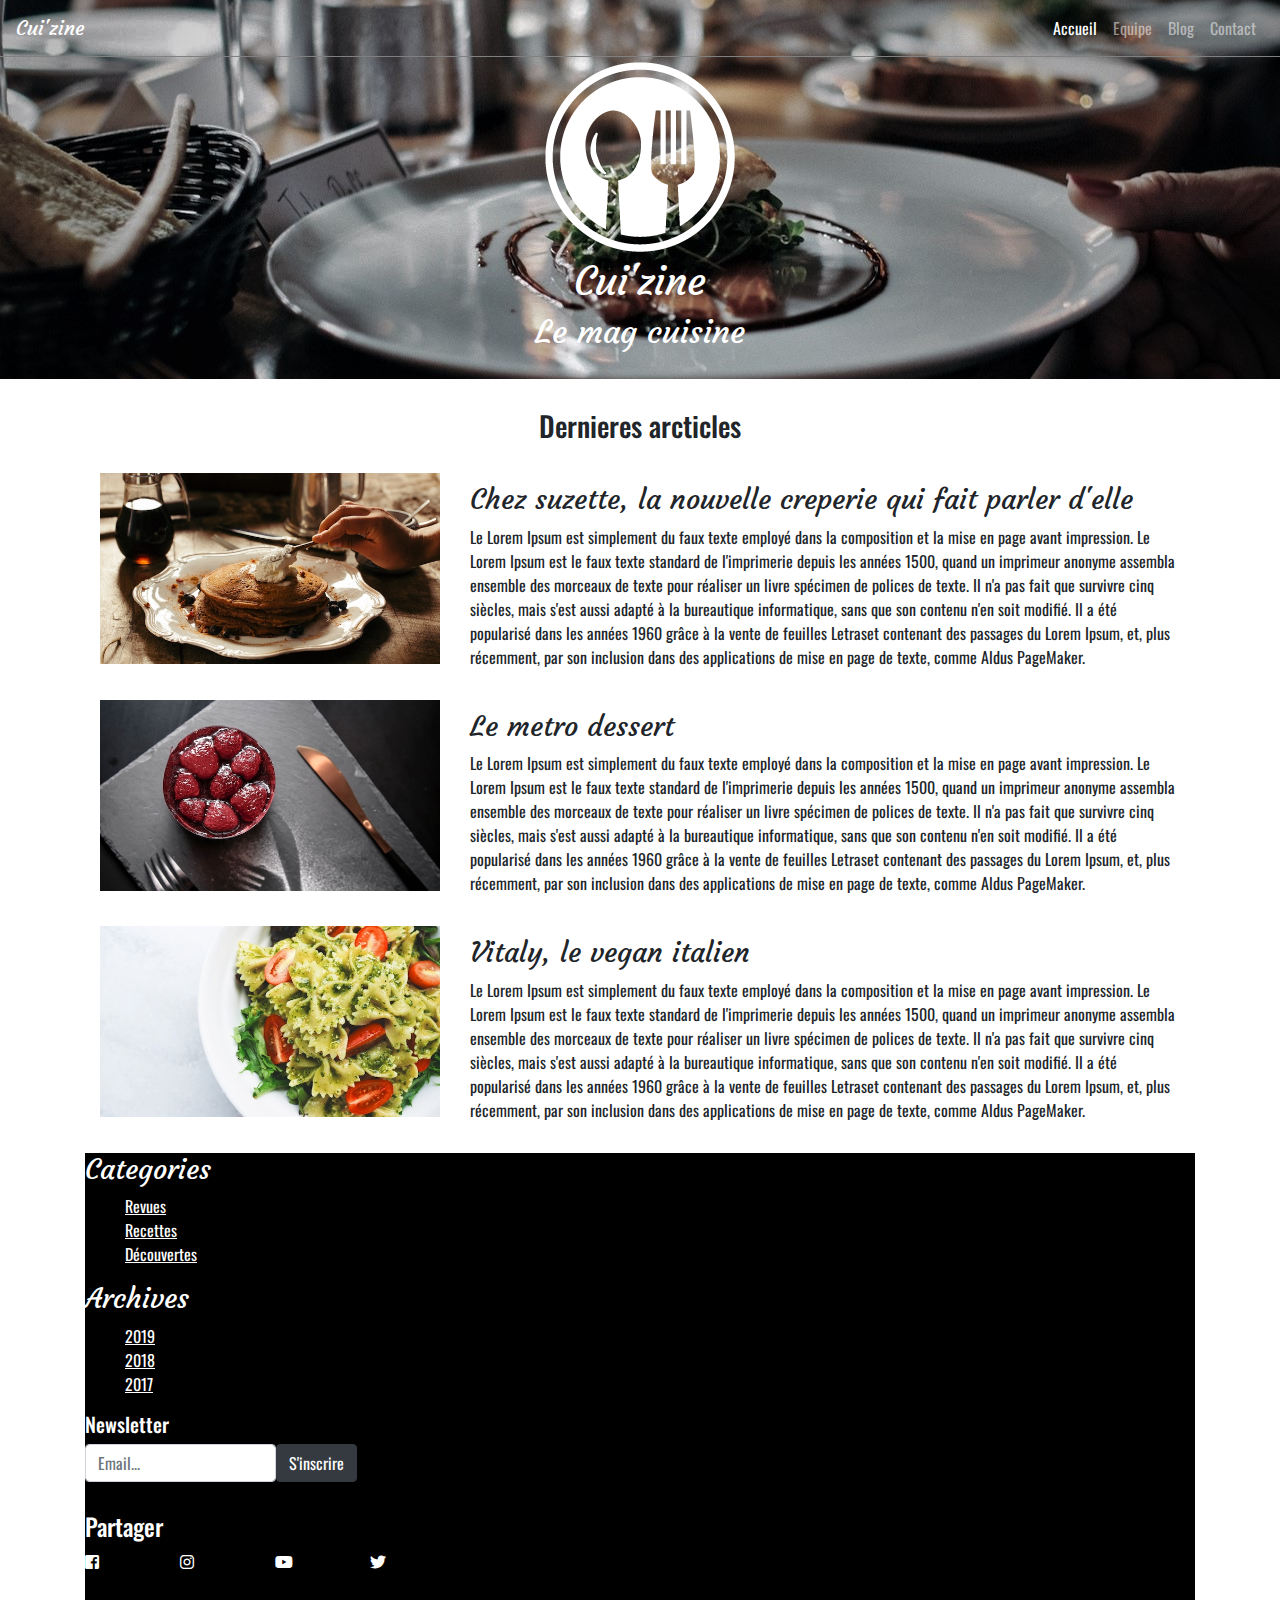
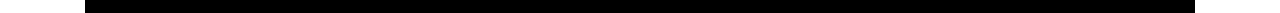
==== index.html @ 42d473c0 "Add files via upload" ====
<!DOCTYPE html>
<html lang="en">
<head>
    <meta charset="UTF-8">
    <meta name="viewport" content="width=device-width, initial-scale=1.0">
    <title>Cuisine</title>
    <link rel="stylesheet" href="./css/bootstrap.min.css">
    <link rel="stylesheet" href="./css/homepage2.css">
    <link rel="stylesheet" href="./css/all.min.css">
    <link href="https://fonts.googleapis.com/css2?family=Oswald&display=swap" rel="stylesheet">
    <link href="https://fonts.googleapis.com/css2?family=Courgette&display=swap" rel="stylesheet">
</head>
<body>
    <!-- 1 <header>
        <div class="fixed-top">

                <div class="collapse" id="navbarToggleExternalContent">
                    <div class="bg-dark p-4">
                        <h5 class="text-white h4">Accueil</h5>
                        <h5 class="text-white h4">Equipe</h5>
                        <h5 class="text-white h4">Blog</h5>
                        <h5 class="text-white h4">Contact</h5>
                    </div>
                </div>
            <nav class="navbar navbar-dark bg-dark">
                <h3 class="cuizine" class="navbar-brand mb-0 h1">Cui'zine</h3>
                <button class="navbar-toggler" type="button" data-toggle="collapse" data-target="#navbarToggleExternalContent" aria-controls="navbarToggleExternalContent" aria-expanded="false" aria-label="Toggle navigation">
                    <span class="navbar-toggler-icon"></span>
                </button>
            </nav>

        </div>
        <div>
            <img  src="./img/header1.jpg" class="img-fluid" alt="">
        </div>
    </header>
    1 -->
    <header>
        <div class="header-filter"></div> <!--adding a filter-->
        <nav class="navbar navbar-expand-md navbar-dark">
            <a class="navbar-brand cuizine" href="#">Cui'zine</a>
            <button class="navbar-toggler" type="button" data-toggle="collapse" data-target="#navbarNavAltMarkup" aria-controls="navbarNavAltMarkup" aria-expanded="false" aria-label="Toggle navigation">
              <span class="navbar-toggler-icon"></span>
            </button>
            <div class="collapse navbar-collapse" id="navbarNavAltMarkup">
              <div class="navbar-nav ml-auto">
                <a class="nav-item nav-link active" href="#">Accueil<span class="sr-only">(current)</span></a>
                <a class="nav-item nav-link" href="#">Equipe</a>
                <a class="nav-item nav-link" href="#">Blog</a>
                <a class="nav-item nav-link" href="#">Contact</a>
              </div>
            </div>
          </nav>
          <div class="headerbackground">            
              <img src="./img/logo_square_white.png" alt="logo">
              <h1 class="cuizine">Cui'zine</h1>
              <h2 class="cuizine">Le mag cuisine</h2>
          </div>
          <div class="header-filter"></div> <!--adding a filter-->
    </header>
    <!-- 1<div class="logo">
        
               
            <img id="logohead" src="./img/logo_square_white.png" class="img-fluid" alt="">
            <h1 id="text">Cui'zine</h1>
            <h2 id="text">Le mag cuisine</h2>
        
            
            
    </div>
    1 -->
    <div class="container">
    <div class="row">
        <div class="col-12">
            <h3 id="article">Dernieres arcticles</h3>
        </div>
    </div>
    <div class="container">
        <div class="row two">
            <div class="col-12 col-md-4">
            <img src="./img/articles/suzette/suzette-small.jpg" class="img-fluid" alt="">
            </div>
             <div class="col-12 col-md-8"> 
            <h3>Chez suzette, la nouvelle creperie qui fait parler d'elle</h3>
                <p>Le Lorem Ipsum est simplement du faux texte employé dans la composition et la mise en page avant impression. Le Lorem Ipsum est le faux texte standard de l'imprimerie depuis les années 1500, quand un imprimeur anonyme assembla ensemble des morceaux de texte pour réaliser un livre spécimen de polices de texte. Il n'a pas fait que survivre cinq siècles, mais s'est aussi adapté à la bureautique informatique, sans que son contenu n'en soit modifié. Il a été popularisé dans les années 1960 grâce à la vente de feuilles Letraset contenant des passages du Lorem Ipsum, et, plus récemment, par son inclusion dans des applications de mise en page de texte, comme Aldus PageMaker.</p>
            </div>
        </div>
        <div class="row three">
            <div class="col-12 col-md-4">
                <img src="./img/articles/metro/metro-small.jpg" class="img-fluid" alt="">
            </div>
            <div class="col-12 col-md-8">  
                <h3>Le metro dessert</h3>
                <p>Le Lorem Ipsum est simplement du faux texte employé dans la composition et la mise en page avant impression. Le Lorem Ipsum est le faux texte standard de l'imprimerie depuis les années 1500, quand un imprimeur anonyme assembla ensemble des morceaux de texte pour réaliser un livre spécimen de polices de texte. Il n'a pas fait que survivre cinq siècles, mais s'est aussi adapté à la bureautique informatique, sans que son contenu n'en soit modifié. Il a été popularisé dans les années 1960 grâce à la vente de feuilles Letraset contenant des passages du Lorem Ipsum, et, plus récemment, par son inclusion dans des applications de mise en page de texte, comme Aldus PageMaker.</p>
            </div>
        </div>
        
        <div class="row four">
            <div class="col-12 col-md-4">
                <img src="./img/articles/vitaly/vitaly-small.jpg" class="img-fluid" alt="">
            </div>    
                <div class="col-12 col-md-8">
                    <h3>Vitaly, le vegan italien</h3>
                    <p>Le Lorem Ipsum est simplement du faux texte employé dans la composition et la mise en page avant impression. Le Lorem Ipsum est le faux texte standard de l'imprimerie depuis les années 1500, quand un imprimeur anonyme assembla ensemble des morceaux de texte pour réaliser un livre spécimen de polices de texte. Il n'a pas fait que survivre cinq siècles, mais s'est aussi adapté à la bureautique informatique, sans que son contenu n'en soit modifié. Il a été popularisé dans les années 1960 grâce à la vente de feuilles Letraset contenant des passages du Lorem Ipsum, et, plus récemment, par son inclusion dans des applications de mise en page de texte, comme Aldus PageMaker.</p>   
                </div>
            
        </div>

    </div>
    <footer>
        <h3 class="white">Categories</h3>
            <ul>
                <li><a href="#">Revues</a></li>
                <li><a href="#">Recettes</a></li>
                <li><a href="#">Découvertes</a></li>
            </ul>
        <h3 class="white">Archives</h3>
            <ul>
                <li><a href="#">2019</a></li>
                <li><a href="#">2018</a></li>
                 <li><a href="#">2017</a></li>
             </ul>
            
                <div class="row social-media">
                    <div class="col-12 newsletter">
                        <h5>Newsletter</h5>
                        <form class="form-inline">
                            <div class="form-group">
                                <label class="sr-only" for="newsletter-email">Email</label>
                                <input id="newsletter-email" type="email" class="form-control" placeholder="Email...">
                            </div>
                            <button type="submit" class="btn btn-dark">S'inscrire</button>
                        </form>
                        </div>
                    
                </div>
                    

        <!--      <form>
                <div class="forme-inline">
                    <div class="col-4">
                    <label for="exampleFormControlInput1">Newsletter</label>
                    <input type="email" class="form-control"id="exampleFormControlInput1" placeholder="Email...">
                    </div>


                        <button type="submit" class="btn btn-primary">Submit</button>


                </div>
            </form>
            -->
                <h4>Partager</h4>
                    <div class="row partager">
                        <div class="col-1">
                            <i class="fab fa-facebook-square"></i>
                        </div>
                        <div class="col-1">
                            <i class="fab fa-instagram"></i>
                        </div>
                        <div class="col-1">
                            <i class="fab fa-youtube"></i>
                        </div>
                        <div class="col-1">
                            <i class="fab fa-twitter"></i>
                        </div>
                    </div>                   
    </footer>
</body>
</html>
---- css/homepage2.css ----
/*font-family: 'Oswald', sans-serif;
font-family: 'Courgette', cursive;
*/ 

header {
    background-image: url("../img/header1.jpg"); /*already filtered header */
    background-position: center;
    background-repeat: none;
    background-repeat: no-repeat;
    color: white;
    text-align: center;
    padding-bottom: 20px;
}

nav {
    border-bottom: 1px grey solid;
    position: fixed;   
}
header .cuizine {
    font-family: 'Courgette', cursive;
}
/*
.header-filter {
    position: absolute;
    height: 100%;
    width: 100%;
    background-color: black;
    top: 0;

}
*/
h3 .cuizine {
    color: white;
}
/*
header {
    text-align: center;  
    margin-bottom: 100px;
}
*/
.cuizine {
    color: white;
}

.logo {
    text-align: center;
    margin-top: -300px;
    margin-bottom: 80px;
    color: white;
    font-family: 'Courgette', cursive;
    
    
}
#text {
    font-size: 30px;
}
#logohead {
    width: 100px;
    height: 100px;
}


#article {
    text-align: center;
    margin-bottom: 30px;
    margin-top: 30px;
    font-family: 'Oswald', sans-serif;
}

h3 {
    font-family: 'Courgette', cursive;
}
.row.two {
    margin-bottom: 15px;    
}
.row.two h3 {
    margin-top: 10px;
}
.row.three {
    margin-bottom: 15px;
}
.row.three h3 {
    margin-top: 10px;
}
.row.four {
    margin-bottom: 15px;
}
.row.four h3 {
    margin-top: 10px;
}
footer {
background-color: black;
color: white;
padding-left: -15px;
padding-bottom: 40px;

}
footer ul li  {
color: white;
list-style: none;
text-decoration: underline;
list-style-type: none;

}
footer ul li a {
    text-decoration: underline;
    color: white;
}
#pull-right {
    float: left;
}

body {
    font-family: 'Oswald', sans-serif;
}


#inscrire {
    margin-top: 32px;
}
h4 {
    margin-top: 30px;
}
#white {
    color: white;
}
.white {
    color: white;
}
---- css/all.min.css ----
.fa,.fab,.fal,.far,.fas{-moz-osx-font-smoothing:grayscale;-webkit-font-smoothing:antialiased;display:inline-block;font-style:normal;font-variant:normal;text-rendering:auto;line-height:1}.fa-lg{font-size:1.33333em;line-height:.75em;vertical-align:-.0667em}.fa-xs{font-size:.75em}.fa-sm{font-size:.875em}.fa-1x{font-size:1em}.fa-2x{font-size:2em}.fa-3x{font-size:3em}.fa-4x{font-size:4em}.fa-5x{font-size:5em}.fa-6x{font-size:6em}.fa-7x{font-size:7em}.fa-8x{font-size:8em}.fa-9x{font-size:9em}.fa-10x{font-size:10em}.fa-fw{text-align:center;width:1.25em}.fa-ul{list-style-type:none;margin-left:2.5em;padding-left:0}.fa-ul>li{position:relative}.fa-li{left:-2em;position:absolute;text-align:center;width:2em;line-height:inherit}.fa-border{border:.08em solid #eee;border-radius:.1em;padding:.2em .25em .15em}.fa-pull-left{float:left}.fa-pull-right{float:right}.fa.fa-pull-left,.fab.fa-pull-left,.fal.fa-pull-left,.far.fa-pull-left,.fas.fa-pull-left{margin-right:.3em}.fa.fa-pull-right,.fab.fa-pull-right,.fal.fa-pull-right,.far.fa-pull-right,.fas.fa-pull-right{margin-left:.3em}.fa-spin{animation:fa-spin 2s infinite linear}.fa-pulse{animation:fa-spin 1s infinite steps(8)}@keyframes fa-spin{0%{transform:rotate(0deg)}to{transform:rotate(1turn)}}.fa-rotate-90{-ms-filter:"progid:DXImageTransform.Microsoft.BasicImage(rotation=1)";transform:rotate(90deg)}.fa-rotate-180{-ms-filter:"progid:DXImageTransform.Microsoft.BasicImage(rotation=2)";transform:rotate(180deg)}.fa-rotate-270{-ms-filter:"progid:DXImageTransform.Microsoft.BasicImage(rotation=3)";transform:rotate(270deg)}.fa-flip-horizontal{-ms-filter:"progid:DXImageTransform.Microsoft.BasicImage(rotation=0, mirror=1)";transform:scaleX(-1)}.fa-flip-vertical{transform:scaleY(-1)}.fa-flip-horizontal.fa-flip-vertical,.fa-flip-vertical{-ms-filter:"progid:DXImageTransform.Microsoft.BasicImage(rotation=2, mirror=1)"}.fa-flip-horizontal.fa-flip-vertical{transform:scale(-1)}:root .fa-flip-horizontal,:root .fa-flip-vertical,:root .fa-rotate-90,:root .fa-rotate-180,:root .fa-rotate-270{filter:none}.fa-stack{display:inline-block;height:2em;line-height:2em;position:relative;vertical-align:middle;width:2.5em}.fa-stack-1x,.fa-stack-2x{left:0;position:absolute;text-align:center;width:100%}.fa-stack-1x{line-height:inherit}.fa-stack-2x{font-size:2em}.fa-inverse{color:#fff}.fa-500px:before{content:"\f26e"}.fa-accessible-icon:before{content:"\f368"}.fa-accusoft:before{content:"\f369"}.fa-acquisitions-incorporated:before{content:"\f6af"}.fa-ad:before{content:"\f641"}.fa-address-book:before{content:"\f2b9"}.fa-address-card:before{content:"\f2bb"}.fa-adjust:before{content:"\f042"}.fa-adn:before{content:"\f170"}.fa-adobe:before{content:"\f778"}.fa-adversal:before{content:"\f36a"}.fa-affiliatetheme:before{content:"\f36b"}.fa-air-freshener:before{content:"\f5d0"}.fa-algolia:before{content:"\f36c"}.fa-align-center:before{content:"\f037"}.fa-align-justify:before{content:"\f039"}.fa-align-left:before{content:"\f036"}.fa-align-right:before{content:"\f038"}.fa-alipay:before{content:"\f642"}.fa-allergies:before{content:"\f461"}.fa-amazon:before{content:"\f270"}.fa-amazon-pay:before{content:"\f42c"}.fa-ambulance:before{content:"\f0f9"}.fa-american-sign-language-interpreting:before{content:"\f2a3"}.fa-amilia:before{content:"\f36d"}.fa-anchor:before{content:"\f13d"}.fa-android:before{content:"\f17b"}.fa-angellist:before{content:"\f209"}.fa-angle-double-down:before{content:"\f103"}.fa-angle-double-left:before{content:"\f100"}.fa-angle-double-right:before{content:"\f101"}.fa-angle-double-up:before{content:"\f102"}.fa-angle-down:before{content:"\f107"}.fa-angle-left:before{content:"\f104"}.fa-angle-right:before{content:"\f105"}.fa-angle-up:before{content:"\f106"}.fa-angry:before{content:"\f556"}.fa-angrycreative:before{content:"\f36e"}.fa-angular:before{content:"\f420"}.fa-ankh:before{content:"\f644"}.fa-app-store:before{content:"\f36f"}.fa-app-store-ios:before{content:"\f370"}.fa-apper:before{content:"\f371"}.fa-apple:before{content:"\f179"}.fa-apple-alt:before{content:"\f5d1"}.fa-apple-pay:before{content:"\f415"}.fa-archive:before{content:"\f187"}.fa-archway:before{content:"\f557"}.fa-arrow-alt-circle-down:before{content:"\f358"}.fa-arrow-alt-circle-left:before{content:"\f359"}.fa-arrow-alt-circle-right:before{content:"\f35a"}.fa-arrow-alt-circle-up:before{content:"\f35b"}.fa-arrow-circle-down:before{content:"\f0ab"}.fa-arrow-circle-left:before{content:"\f0a8"}.fa-arrow-circle-right:before{content:"\f0a9"}.fa-arrow-circle-up:before{content:"\f0aa"}.fa-arrow-down:before{content:"\f063"}.fa-arrow-left:before{content:"\f060"}.fa-arrow-right:before{content:"\f061"}.fa-arrow-up:before{content:"\f062"}.fa-arrows-alt:before{content:"\f0b2"}.fa-arrows-alt-h:before{content:"\f337"}.fa-arrows-alt-v:before{content:"\f338"}.fa-artstation:before{content:"\f77a"}.fa-assistive-listening-systems:before{content:"\f2a2"}.fa-asterisk:before{content:"\f069"}.fa-asymmetrik:before{content:"\f372"}.fa-at:before{content:"\f1fa"}.fa-atlas:before{content:"\f558"}.fa-atlassian:before{content:"\f77b"}.fa-atom:before{content:"\f5d2"}.fa-audible:before{content:"\f373"}.fa-audio-description:before{content:"\f29e"}.fa-autoprefixer:before{content:"\f41c"}.fa-avianex:before{content:"\f374"}.fa-aviato:before{content:"\f421"}.fa-award:before{content:"\f559"}.fa-aws:before{content:"\f375"}.fa-baby:before{content:"\f77c"}.fa-baby-carriage:before{content:"\f77d"}.fa-backspace:before{content:"\f55a"}.fa-backward:before{content:"\f04a"}.fa-balance-scale:before{content:"\f24e"}.fa-ban:before{content:"\f05e"}.fa-band-aid:before{content:"\f462"}.fa-bandcamp:before{content:"\f2d5"}.fa-barcode:before{content:"\f02a"}.fa-bars:before{content:"\f0c9"}.fa-baseball-ball:before{content:"\f433"}.fa-basketball-ball:before{content:"\f434"}.fa-bath:before{content:"\f2cd"}.fa-battery-empty:before{content:"\f244"}.fa-battery-full:before{content:"\f240"}.fa-battery-half:before{content:"\f242"}.fa-battery-quarter:before{content:"\f243"}.fa-battery-three-quarters:before{content:"\f241"}.fa-bed:before{content:"\f236"}.fa-beer:before{content:"\f0fc"}.fa-behance:before{content:"\f1b4"}.fa-behance-square:before{content:"\f1b5"}.fa-bell:before{content:"\f0f3"}.fa-bell-slash:before{content:"\f1f6"}.fa-bezier-curve:before{content:"\f55b"}.fa-bible:before{content:"\f647"}.fa-bicycle:before{content:"\f206"}.fa-bimobject:before{content:"\f378"}.fa-binoculars:before{content:"\f1e5"}.fa-biohazard:before{content:"\f780"}.fa-birthday-cake:before{content:"\f1fd"}.fa-bitbucket:before{content:"\f171"}.fa-bitcoin:before{content:"\f379"}.fa-bity:before{content:"\f37a"}.fa-black-tie:before{content:"\f27e"}.fa-blackberry:before{content:"\f37b"}.fa-blender:before{content:"\f517"}.fa-blender-phone:before{content:"\f6b6"}.fa-blind:before{content:"\f29d"}.fa-blog:before{content:"\f781"}.fa-blogger:before{content:"\f37c"}.fa-blogger-b:before{content:"\f37d"}.fa-bluetooth:before{content:"\f293"}.fa-bluetooth-b:before{content:"\f294"}.fa-bold:before{content:"\f032"}.fa-bolt:before{content:"\f0e7"}.fa-bomb:before{content:"\f1e2"}.fa-bone:before{content:"\f5d7"}.fa-bong:before{content:"\f55c"}.fa-book:before{content:"\f02d"}.fa-book-dead:before{content:"\f6b7"}.fa-book-open:before{content:"\f518"}.fa-book-reader:before{content:"\f5da"}.fa-bookmark:before{content:"\f02e"}.fa-bowling-ball:before{content:"\f436"}.fa-box:before{content:"\f466"}.fa-box-open:before{content:"\f49e"}.fa-boxes:before{content:"\f468"}.fa-braille:before{content:"\f2a1"}.fa-brain:before{content:"\f5dc"}.fa-briefcase:before{content:"\f0b1"}.fa-briefcase-medical:before{content:"\f469"}.fa-broadcast-tower:before{content:"\f519"}.fa-broom:before{content:"\f51a"}.fa-brush:before{content:"\f55d"}.fa-btc:before{content:"\f15a"}.fa-bug:before{content:"\f188"}.fa-building:before{content:"\f1ad"}.fa-bullhorn:before{content:"\f0a1"}.fa-bullseye:before{content:"\f140"}.fa-burn:before{content:"\f46a"}.fa-buromobelexperte:before{content:"\f37f"}.fa-bus:before{content:"\f207"}.fa-bus-alt:before{content:"\f55e"}.fa-business-time:before{content:"\f64a"}.fa-buysellads:before{content:"\f20d"}.fa-calculator:before{content:"\f1ec"}.fa-calendar:before{content:"\f133"}.fa-calendar-alt:before{content:"\f073"}.fa-calendar-check:before{content:"\f274"}.fa-calendar-day:before{content:"\f783"}.fa-calendar-minus:before{content:"\f272"}.fa-calendar-plus:before{content:"\f271"}.fa-calendar-times:before{content:"\f273"}.fa-calendar-week:before{content:"\f784"}.fa-camera:before{content:"\f030"}.fa-camera-retro:before{content:"\f083"}.fa-campground:before{content:"\f6bb"}.fa-canadian-maple-leaf:before{content:"\f785"}.fa-candy-cane:before{content:"\f786"}.fa-cannabis:before{content:"\f55f"}.fa-capsules:before{content:"\f46b"}.fa-car:before{content:"\f1b9"}.fa-car-alt:before{content:"\f5de"}.fa-car-battery:before{content:"\f5df"}.fa-car-crash:before{content:"\f5e1"}.fa-car-side:before{content:"\f5e4"}.fa-caret-down:before{content:"\f0d7"}.fa-caret-left:before{content:"\f0d9"}.fa-caret-right:before{content:"\f0da"}.fa-caret-square-down:before{content:"\f150"}.fa-caret-square-left:before{content:"\f191"}.fa-caret-square-right:before{content:"\f152"}.fa-caret-square-up:before{content:"\f151"}.fa-caret-up:before{content:"\f0d8"}.fa-carrot:before{content:"\f787"}.fa-cart-arrow-down:before{content:"\f218"}.fa-cart-plus:before{content:"\f217"}.fa-cash-register:before{content:"\f788"}.fa-cat:before{content:"\f6be"}.fa-cc-amazon-pay:before{content:"\f42d"}.fa-cc-amex:before{content:"\f1f3"}.fa-cc-apple-pay:before{content:"\f416"}.fa-cc-diners-club:before{content:"\f24c"}.fa-cc-discover:before{content:"\f1f2"}.fa-cc-jcb:before{content:"\f24b"}.fa-cc-mastercard:before{content:"\f1f1"}.fa-cc-paypal:before{content:"\f1f4"}.fa-cc-stripe:before{content:"\f1f5"}.fa-cc-visa:before{content:"\f1f0"}.fa-centercode:before{content:"\f380"}.fa-centos:before{content:"\f789"}.fa-certificate:before{content:"\f0a3"}.fa-chair:before{content:"\f6c0"}.fa-chalkboard:before{content:"\f51b"}.fa-chalkboard-teacher:before{content:"\f51c"}.fa-charging-station:before{content:"\f5e7"}.fa-chart-area:before{content:"\f1fe"}.fa-chart-bar:before{content:"\f080"}.fa-chart-line:before{content:"\f201"}.fa-chart-pie:before{content:"\f200"}.fa-check:before{content:"\f00c"}.fa-check-circle:before{content:"\f058"}.fa-check-double:before{content:"\f560"}.fa-check-square:before{content:"\f14a"}.fa-chess:before{content:"\f439"}.fa-chess-bishop:before{content:"\f43a"}.fa-chess-board:before{content:"\f43c"}.fa-chess-king:before{content:"\f43f"}.fa-chess-knight:before{content:"\f441"}.fa-chess-pawn:before{content:"\f443"}.fa-chess-queen:before{content:"\f445"}.fa-chess-rook:before{content:"\f447"}.fa-chevron-circle-down:before{content:"\f13a"}.fa-chevron-circle-left:before{content:"\f137"}.fa-chevron-circle-right:before{content:"\f138"}.fa-chevron-circle-up:before{content:"\f139"}.fa-chevron-down:before{content:"\f078"}.fa-chevron-left:before{content:"\f053"}.fa-chevron-right:before{content:"\f054"}.fa-chevron-up:before{content:"\f077"}.fa-child:before{content:"\f1ae"}.fa-chrome:before{content:"\f268"}.fa-church:before{content:"\f51d"}.fa-circle:before{content:"\f111"}.fa-circle-notch:before{content:"\f1ce"}.fa-city:before{content:"\f64f"}.fa-clipboard:before{content:"\f328"}.fa-clipboard-check:before{content:"\f46c"}.fa-clipboard-list:before{content:"\f46d"}.fa-clock:before{content:"\f017"}.fa-clone:before{content:"\f24d"}.fa-closed-captioning:before{content:"\f20a"}.fa-cloud:before{content:"\f0c2"}.fa-cloud-download-alt:before{content:"\f381"}.fa-cloud-meatball:before{content:"\f73b"}.fa-cloud-moon:before{content:"\f6c3"}.fa-cloud-moon-rain:before{content:"\f73c"}.fa-cloud-rain:before{content:"\f73d"}.fa-cloud-showers-heavy:before{content:"\f740"}.fa-cloud-sun:before{content:"\f6c4"}.fa-cloud-sun-rain:before{content:"\f743"}.fa-cloud-upload-alt:before{content:"\f382"}.fa-cloudscale:before{content:"\f383"}.fa-cloudsmith:before{content:"\f384"}.fa-cloudversify:before{content:"\f385"}.fa-cocktail:before{content:"\f561"}.fa-code:before{content:"\f121"}.fa-code-branch:before{content:"\f126"}.fa-codepen:before{content:"\f1cb"}.fa-codiepie:before{content:"\f284"}.fa-coffee:before{content:"\f0f4"}.fa-cog:before{content:"\f013"}.fa-cogs:before{content:"\f085"}.fa-coins:before{content:"\f51e"}.fa-columns:before{content:"\f0db"}.fa-comment:before{content:"\f075"}.fa-comment-alt:before{content:"\f27a"}.fa-comment-dollar:before{content:"\f651"}.fa-comment-dots:before{content:"\f4ad"}.fa-comment-slash:before{content:"\f4b3"}.fa-comments:before{content:"\f086"}.fa-comments-dollar:before{content:"\f653"}.fa-compact-disc:before{content:"\f51f"}.fa-compass:before{content:"\f14e"}.fa-compress:before{content:"\f066"}.fa-compress-arrows-alt:before{content:"\f78c"}.fa-concierge-bell:before{content:"\f562"}.fa-confluence:before{content:"\f78d"}.fa-connectdevelop:before{content:"\f20e"}.fa-contao:before{content:"\f26d"}.fa-cookie:before{content:"\f563"}.fa-cookie-bite:before{content:"\f564"}.fa-copy:before{content:"\f0c5"}.fa-copyright:before{content:"\f1f9"}.fa-couch:before{content:"\f4b8"}.fa-cpanel:before{content:"\f388"}.fa-creative-commons:before{content:"\f25e"}.fa-creative-commons-by:before{content:"\f4e7"}.fa-creative-commons-nc:before{content:"\f4e8"}.fa-creative-commons-nc-eu:before{content:"\f4e9"}.fa-creative-commons-nc-jp:before{content:"\f4ea"}.fa-creative-commons-nd:before{content:"\f4eb"}.fa-creative-commons-pd:before{content:"\f4ec"}.fa-creative-commons-pd-alt:before{content:"\f4ed"}.fa-creative-commons-remix:before{content:"\f4ee"}.fa-creative-commons-sa:before{content:"\f4ef"}.fa-creative-commons-sampling:before{content:"\f4f0"}.fa-creative-commons-sampling-plus:before{content:"\f4f1"}.fa-creative-commons-share:before{content:"\f4f2"}.fa-creative-commons-zero:before{content:"\f4f3"}.fa-credit-card:before{content:"\f09d"}.fa-critical-role:before{content:"\f6c9"}.fa-crop:before{content:"\f125"}.fa-crop-alt:before{content:"\f565"}.fa-cross:before{content:"\f654"}.fa-crosshairs:before{content:"\f05b"}.fa-crow:before{content:"\f520"}.fa-crown:before{content:"\f521"}.fa-css3:before{content:"\f13c"}.fa-css3-alt:before{content:"\f38b"}.fa-cube:before{content:"\f1b2"}.fa-cubes:before{content:"\f1b3"}.fa-cut:before{content:"\f0c4"}.fa-cuttlefish:before{content:"\f38c"}.fa-d-and-d:before{content:"\f38d"}.fa-d-and-d-beyond:before{content:"\f6ca"}.fa-dashcube:before{content:"\f210"}.fa-database:before{content:"\f1c0"}.fa-deaf:before{content:"\f2a4"}.fa-delicious:before{content:"\f1a5"}.fa-democrat:before{content:"\f747"}.fa-deploydog:before{content:"\f38e"}.fa-deskpro:before{content:"\f38f"}.fa-desktop:before{content:"\f108"}.fa-dev:before{content:"\f6cc"}.fa-deviantart:before{content:"\f1bd"}.fa-dharmachakra:before{content:"\f655"}.fa-dhl:before{content:"\f790"}.fa-diagnoses:before{content:"\f470"}.fa-diaspora:before{content:"\f791"}.fa-dice:before{content:"\f522"}.fa-dice-d20:before{content:"\f6cf"}.fa-dice-d6:before{content:"\f6d1"}.fa-dice-five:before{content:"\f523"}.fa-dice-four:before{content:"\f524"}.fa-dice-one:before{content:"\f525"}.fa-dice-six:before{content:"\f526"}.fa-dice-three:before{content:"\f527"}.fa-dice-two:before{content:"\f528"}.fa-digg:before{content:"\f1a6"}.fa-digital-ocean:before{content:"\f391"}.fa-digital-tachograph:before{content:"\f566"}.fa-directions:before{content:"\f5eb"}.fa-discord:before{content:"\f392"}.fa-discourse:before{content:"\f393"}.fa-divide:before{content:"\f529"}.fa-dizzy:before{content:"\f567"}.fa-dna:before{content:"\f471"}.fa-dochub:before{content:"\f394"}.fa-docker:before{content:"\f395"}.fa-dog:before{content:"\f6d3"}.fa-dollar-sign:before{content:"\f155"}.fa-dolly:before{content:"\f472"}.fa-dolly-flatbed:before{content:"\f474"}.fa-donate:before{content:"\f4b9"}.fa-door-closed:before{content:"\f52a"}.fa-door-open:before{content:"\f52b"}.fa-dot-circle:before{content:"\f192"}.fa-dove:before{content:"\f4ba"}.fa-download:before{content:"\f019"}.fa-draft2digital:before{content:"\f396"}.fa-drafting-compass:before{content:"\f568"}.fa-dragon:before{content:"\f6d5"}.fa-draw-polygon:before{content:"\f5ee"}.fa-dribbble:before{content:"\f17d"}.fa-dribbble-square:before{content:"\f397"}.fa-dropbox:before{content:"\f16b"}.fa-drum:before{content:"\f569"}.fa-drum-steelpan:before{content:"\f56a"}.fa-drumstick-bite:before{content:"\f6d7"}.fa-drupal:before{content:"\f1a9"}.fa-dumbbell:before{content:"\f44b"}.fa-dumpster:before{content:"\f793"}.fa-dumpster-fire:before{content:"\f794"}.fa-dungeon:before{content:"\f6d9"}.fa-dyalog:before{content:"\f399"}.fa-earlybirds:before{content:"\f39a"}.fa-ebay:before{content:"\f4f4"}.fa-edge:before{content:"\f282"}.fa-edit:before{content:"\f044"}.fa-eject:before{content:"\f052"}.fa-elementor:before{content:"\f430"}.fa-ellipsis-h:before{content:"\f141"}.fa-ellipsis-v:before{content:"\f142"}.fa-ello:before{content:"\f5f1"}.fa-ember:before{content:"\f423"}.fa-empire:before{content:"\f1d1"}.fa-envelope:before{content:"\f0e0"}.fa-envelope-open:before{content:"\f2b6"}.fa-envelope-open-text:before{content:"\f658"}.fa-envelope-square:before{content:"\f199"}.fa-envira:before{content:"\f299"}.fa-equals:before{content:"\f52c"}.fa-eraser:before{content:"\f12d"}.fa-erlang:before{content:"\f39d"}.fa-ethereum:before{content:"\f42e"}.fa-ethernet:before{content:"\f796"}.fa-etsy:before{content:"\f2d7"}.fa-euro-sign:before{content:"\f153"}.fa-exchange-alt:before{content:"\f362"}.fa-exclamation:before{content:"\f12a"}.fa-exclamation-circle:before{content:"\f06a"}.fa-exclamation-triangle:before{content:"\f071"}.fa-expand:before{content:"\f065"}.fa-expand-arrows-alt:before{content:"\f31e"}.fa-expeditedssl:before{content:"\f23e"}.fa-external-link-alt:before{content:"\f35d"}.fa-external-link-square-alt:before{content:"\f360"}.fa-eye:before{content:"\f06e"}.fa-eye-dropper:before{content:"\f1fb"}.fa-eye-slash:before{content:"\f070"}.fa-facebook:before{content:"\f09a"}.fa-facebook-f:before{content:"\f39e"}.fa-facebook-messenger:before{content:"\f39f"}.fa-facebook-square:before{content:"\f082"}.fa-fantasy-flight-games:before{content:"\f6dc"}.fa-fast-backward:before{content:"\f049"}.fa-fast-forward:before{content:"\f050"}.fa-fax:before{content:"\f1ac"}.fa-feather:before{content:"\f52d"}.fa-feather-alt:before{content:"\f56b"}.fa-fedex:before{content:"\f797"}.fa-fedora:before{content:"\f798"}.fa-female:before{content:"\f182"}.fa-fighter-jet:before{content:"\f0fb"}.fa-figma:before{content:"\f799"}.fa-file:before{content:"\f15b"}.fa-file-alt:before{content:"\f15c"}.fa-file-archive:before{content:"\f1c6"}.fa-file-audio:before{content:"\f1c7"}.fa-file-code:before{content:"\f1c9"}.fa-file-contract:before{content:"\f56c"}.fa-file-csv:before{content:"\f6dd"}.fa-file-download:before{content:"\f56d"}.fa-file-excel:before{content:"\f1c3"}.fa-file-export:before{content:"\f56e"}.fa-file-image:before{content:"\f1c5"}.fa-file-import:before{content:"\f56f"}.fa-file-invoice:before{content:"\f570"}.fa-file-invoice-dollar:before{content:"\f571"}.fa-file-medical:before{content:"\f477"}.fa-file-medical-alt:before{content:"\f478"}.fa-file-pdf:before{content:"\f1c1"}.fa-file-powerpoint:before{content:"\f1c4"}.fa-file-prescription:before{content:"\f572"}.fa-file-signature:before{content:"\f573"}.fa-file-upload:before{content:"\f574"}.fa-file-video:before{content:"\f1c8"}.fa-file-word:before{content:"\f1c2"}.fa-fill:before{content:"\f575"}.fa-fill-drip:before{content:"\f576"}.fa-film:before{content:"\f008"}.fa-filter:before{content:"\f0b0"}.fa-fingerprint:before{content:"\f577"}.fa-fire:before{content:"\f06d"}.fa-fire-alt:before{content:"\f7e4"}.fa-fire-extinguisher:before{content:"\f134"}.fa-firefox:before{content:"\f269"}.fa-first-aid:before{content:"\f479"}.fa-first-order:before{content:"\f2b0"}.fa-first-order-alt:before{content:"\f50a"}.fa-firstdraft:before{content:"\f3a1"}.fa-fish:before{content:"\f578"}.fa-fist-raised:before{content:"\f6de"}.fa-flag:before{content:"\f024"}.fa-flag-checkered:before{content:"\f11e"}.fa-flag-usa:before{content:"\f74d"}.fa-flask:before{content:"\f0c3"}.fa-flickr:before{content:"\f16e"}.fa-flipboard:before{content:"\f44d"}.fa-flushed:before{content:"\f579"}.fa-fly:before{content:"\f417"}.fa-folder:before{content:"\f07b"}.fa-folder-minus:before{content:"\f65d"}.fa-folder-open:before{content:"\f07c"}.fa-folder-plus:before{content:"\f65e"}.fa-font:before{content:"\f031"}.fa-font-awesome:before{content:"\f2b4"}.fa-font-awesome-alt:before{content:"\f35c"}.fa-font-awesome-flag:before{content:"\f425"}.fa-font-awesome-logo-full:before{content:"\f4e6"}.fa-fonticons:before{content:"\f280"}.fa-fonticons-fi:before{content:"\f3a2"}.fa-football-ball:before{content:"\f44e"}.fa-fort-awesome:before{content:"\f286"}.fa-fort-awesome-alt:before{content:"\f3a3"}.fa-forumbee:before{content:"\f211"}.fa-forward:before{content:"\f04e"}.fa-foursquare:before{content:"\f180"}.fa-free-code-camp:before{content:"\f2c5"}.fa-freebsd:before{content:"\f3a4"}.fa-frog:before{content:"\f52e"}.fa-frown:before{content:"\f119"}.fa-frown-open:before{content:"\f57a"}.fa-fulcrum:before{content:"\f50b"}.fa-funnel-dollar:before{content:"\f662"}.fa-futbol:before{content:"\f1e3"}.fa-galactic-republic:before{content:"\f50c"}.fa-galactic-senate:before{content:"\f50d"}.fa-gamepad:before{content:"\f11b"}.fa-gas-pump:before{content:"\f52f"}.fa-gavel:before{content:"\f0e3"}.fa-gem:before{content:"\f3a5"}.fa-genderless:before{content:"\f22d"}.fa-get-pocket:before{content:"\f265"}.fa-gg:before{content:"\f260"}.fa-gg-circle:before{content:"\f261"}.fa-ghost:before{content:"\f6e2"}.fa-gift:before{content:"\f06b"}.fa-gifts:before{content:"\f79c"}.fa-git:before{content:"\f1d3"}.fa-git-square:before{content:"\f1d2"}.fa-github:before{content:"\f09b"}.fa-github-alt:before{content:"\f113"}.fa-github-square:before{content:"\f092"}.fa-gitkraken:before{content:"\f3a6"}.fa-gitlab:before{content:"\f296"}.fa-gitter:before{content:"\f426"}.fa-glass-cheers:before{content:"\f79f"}.fa-glass-martini:before{content:"\f000"}.fa-glass-martini-alt:before{content:"\f57b"}.fa-glass-whiskey:before{content:"\f7a0"}.fa-glasses:before{content:"\f530"}.fa-glide:before{content:"\f2a5"}.fa-glide-g:before{content:"\f2a6"}.fa-globe:before{content:"\f0ac"}.fa-globe-africa:before{content:"\f57c"}.fa-globe-americas:before{content:"\f57d"}.fa-globe-asia:before{content:"\f57e"}.fa-globe-europe:before{content:"\f7a2"}.fa-gofore:before{content:"\f3a7"}.fa-golf-ball:before{content:"\f450"}.fa-goodreads:before{content:"\f3a8"}.fa-goodreads-g:before{content:"\f3a9"}.fa-google:before{content:"\f1a0"}.fa-google-drive:before{content:"\f3aa"}.fa-google-play:before{content:"\f3ab"}.fa-google-plus:before{content:"\f2b3"}.fa-google-plus-g:before{content:"\f0d5"}.fa-google-plus-square:before{content:"\f0d4"}.fa-google-wallet:before{content:"\f1ee"}.fa-gopuram:before{content:"\f664"}.fa-graduation-cap:before{content:"\f19d"}.fa-gratipay:before{content:"\f184"}.fa-grav:before{content:"\f2d6"}.fa-greater-than:before{content:"\f531"}.fa-greater-than-equal:before{content:"\f532"}.fa-grimace:before{content:"\f57f"}.fa-grin:before{content:"\f580"}.fa-grin-alt:before{content:"\f581"}.fa-grin-beam:before{content:"\f582"}.fa-grin-beam-sweat:before{content:"\f583"}.fa-grin-hearts:before{content:"\f584"}.fa-grin-squint:before{content:"\f585"}.fa-grin-squint-tears:before{content:"\f586"}.fa-grin-stars:before{content:"\f587"}.fa-grin-tears:before{content:"\f588"}.fa-grin-tongue:before{content:"\f589"}.fa-grin-tongue-squint:before{content:"\f58a"}.fa-grin-tongue-wink:before{content:"\f58b"}.fa-grin-wink:before{content:"\f58c"}.fa-grip-horizontal:before{content:"\f58d"}.fa-grip-lines:before{content:"\f7a4"}.fa-grip-lines-vertical:before{content:"\f7a5"}.fa-grip-vertical:before{content:"\f58e"}.fa-gripfire:before{content:"\f3ac"}.fa-grunt:before{content:"\f3ad"}.fa-guitar:before{content:"\f7a6"}.fa-gulp:before{content:"\f3ae"}.fa-h-square:before{content:"\f0fd"}.fa-hacker-news:before{content:"\f1d4"}.fa-hacker-news-square:before{content:"\f3af"}.fa-hackerrank:before{content:"\f5f7"}.fa-hammer:before{content:"\f6e3"}.fa-hamsa:before{content:"\f665"}.fa-hand-holding:before{content:"\f4bd"}.fa-hand-holding-heart:before{content:"\f4be"}.fa-hand-holding-usd:before{content:"\f4c0"}.fa-hand-lizard:before{content:"\f258"}.fa-hand-paper:before{content:"\f256"}.fa-hand-peace:before{content:"\f25b"}.fa-hand-point-down:before{content:"\f0a7"}.fa-hand-point-left:before{content:"\f0a5"}.fa-hand-point-right:before{content:"\f0a4"}.fa-hand-point-up:before{content:"\f0a6"}.fa-hand-pointer:before{content:"\f25a"}.fa-hand-rock:before{content:"\f255"}.fa-hand-scissors:before{content:"\f257"}.fa-hand-spock:before{content:"\f259"}.fa-hands:before{content:"\f4c2"}.fa-hands-helping:before{content:"\f4c4"}.fa-handshake:before{content:"\f2b5"}.fa-hanukiah:before{content:"\f6e6"}.fa-hashtag:before{content:"\f292"}.fa-hat-wizard:before{content:"\f6e8"}.fa-haykal:before{content:"\f666"}.fa-hdd:before{content:"\f0a0"}.fa-heading:before{content:"\f1dc"}.fa-headphones:before{content:"\f025"}.fa-headphones-alt:before{content:"\f58f"}.fa-headset:before{content:"\f590"}.fa-heart:before{content:"\f004"}.fa-heart-broken:before{content:"\f7a9"}.fa-heartbeat:before{content:"\f21e"}.fa-helicopter:before{content:"\f533"}.fa-highlighter:before{content:"\f591"}.fa-hiking:before{content:"\f6ec"}.fa-hippo:before{content:"\f6ed"}.fa-hips:before{content:"\f452"}.fa-hire-a-helper:before{content:"\f3b0"}.fa-history:before{content:"\f1da"}.fa-hockey-puck:before{content:"\f453"}.fa-holly-berry:before{content:"\f7aa"}.fa-home:before{content:"\f015"}.fa-hooli:before{content:"\f427"}.fa-hornbill:before{content:"\f592"}.fa-horse:before{content:"\f6f0"}.fa-horse-head:before{content:"\f7ab"}.fa-hospital:before{content:"\f0f8"}.fa-hospital-alt:before{content:"\f47d"}.fa-hospital-symbol:before{content:"\f47e"}.fa-hot-tub:before{content:"\f593"}.fa-hotel:before{content:"\f594"}.fa-hotjar:before{content:"\f3b1"}.fa-hourglass:before{content:"\f254"}.fa-hourglass-end:before{content:"\f253"}.fa-hourglass-half:before{content:"\f252"}.fa-hourglass-start:before{content:"\f251"}.fa-house-damage:before{content:"\f6f1"}.fa-houzz:before{content:"\f27c"}.fa-hryvnia:before{content:"\f6f2"}.fa-html5:before{content:"\f13b"}.fa-hubspot:before{content:"\f3b2"}.fa-i-cursor:before{content:"\f246"}.fa-icicles:before{content:"\f7ad"}.fa-id-badge:before{content:"\f2c1"}.fa-id-card:before{content:"\f2c2"}.fa-id-card-alt:before{content:"\f47f"}.fa-igloo:before{content:"\f7ae"}.fa-image:before{content:"\f03e"}.fa-images:before{content:"\f302"}.fa-imdb:before{content:"\f2d8"}.fa-inbox:before{content:"\f01c"}.fa-indent:before{content:"\f03c"}.fa-industry:before{content:"\f275"}.fa-infinity:before{content:"\f534"}.fa-info:before{content:"\f129"}.fa-info-circle:before{content:"\f05a"}.fa-instagram:before{content:"\f16d"}.fa-intercom:before{content:"\f7af"}.fa-internet-explorer:before{content:"\f26b"}.fa-invision:before{content:"\f7b0"}.fa-ioxhost:before{content:"\f208"}.fa-italic:before{content:"\f033"}.fa-itunes:before{content:"\f3b4"}.fa-itunes-note:before{content:"\f3b5"}.fa-java:before{content:"\f4e4"}.fa-jedi:before{content:"\f669"}.fa-jedi-order:before{content:"\f50e"}.fa-jenkins:before{content:"\f3b6"}.fa-jira:before{content:"\f7b1"}.fa-joget:before{content:"\f3b7"}.fa-joint:before{content:"\f595"}.fa-joomla:before{content:"\f1aa"}.fa-journal-whills:before{content:"\f66a"}.fa-js:before{content:"\f3b8"}.fa-js-square:before{content:"\f3b9"}.fa-jsfiddle:before{content:"\f1cc"}.fa-kaaba:before{content:"\f66b"}.fa-kaggle:before{content:"\f5fa"}.fa-key:before{content:"\f084"}.fa-keybase:before{content:"\f4f5"}.fa-keyboard:before{content:"\f11c"}.fa-keycdn:before{content:"\f3ba"}.fa-khanda:before{content:"\f66d"}.fa-kickstarter:before{content:"\f3bb"}.fa-kickstarter-k:before{content:"\f3bc"}.fa-kiss:before{content:"\f596"}.fa-kiss-beam:before{content:"\f597"}.fa-kiss-wink-heart:before{content:"\f598"}.fa-kiwi-bird:before{content:"\f535"}.fa-korvue:before{content:"\f42f"}.fa-landmark:before{content:"\f66f"}.fa-language:before{content:"\f1ab"}.fa-laptop:before{content:"\f109"}.fa-laptop-code:before{content:"\f5fc"}.fa-laravel:before{content:"\f3bd"}.fa-lastfm:before{content:"\f202"}.fa-lastfm-square:before{content:"\f203"}.fa-laugh:before{content:"\f599"}.fa-laugh-beam:before{content:"\f59a"}.fa-laugh-squint:before{content:"\f59b"}.fa-laugh-wink:before{content:"\f59c"}.fa-layer-group:before{content:"\f5fd"}.fa-leaf:before{content:"\f06c"}.fa-leanpub:before{content:"\f212"}.fa-lemon:before{content:"\f094"}.fa-less:before{content:"\f41d"}.fa-less-than:before{content:"\f536"}.fa-less-than-equal:before{content:"\f537"}.fa-level-down-alt:before{content:"\f3be"}.fa-level-up-alt:before{content:"\f3bf"}.fa-life-ring:before{content:"\f1cd"}.fa-lightbulb:before{content:"\f0eb"}.fa-line:before{content:"\f3c0"}.fa-link:before{content:"\f0c1"}.fa-linkedin:before{content:"\f08c"}.fa-linkedin-in:before{content:"\f0e1"}.fa-linode:before{content:"\f2b8"}.fa-linux:before{content:"\f17c"}.fa-lira-sign:before{content:"\f195"}.fa-list:before{content:"\f03a"}.fa-list-alt:before{content:"\f022"}.fa-list-ol:before{content:"\f0cb"}.fa-list-ul:before{content:"\f0ca"}.fa-location-arrow:before{content:"\f124"}.fa-lock:before{content:"\f023"}.fa-lock-open:before{content:"\f3c1"}.fa-long-arrow-alt-down:before{content:"\f309"}.fa-long-arrow-alt-left:before{content:"\f30a"}.fa-long-arrow-alt-right:before{content:"\f30b"}.fa-long-arrow-alt-up:before{content:"\f30c"}.fa-low-vision:before{content:"\f2a8"}.fa-luggage-cart:before{content:"\f59d"}.fa-lyft:before{content:"\f3c3"}.fa-magento:before{content:"\f3c4"}.fa-magic:before{content:"\f0d0"}.fa-magnet:before{content:"\f076"}.fa-mail-bulk:before{content:"\f674"}.fa-mailchimp:before{content:"\f59e"}.fa-male:before{content:"\f183"}.fa-mandalorian:before{content:"\f50f"}.fa-map:before{content:"\f279"}.fa-map-marked:before{content:"\f59f"}.fa-map-marked-alt:before{content:"\f5a0"}.fa-map-marker:before{content:"\f041"}.fa-map-marker-alt:before{content:"\f3c5"}.fa-map-pin:before{content:"\f276"}.fa-map-signs:before{content:"\f277"}.fa-markdown:before{content:"\f60f"}.fa-marker:before{content:"\f5a1"}.fa-mars:before{content:"\f222"}.fa-mars-double:before{content:"\f227"}.fa-mars-stroke:before{content:"\f229"}.fa-mars-stroke-h:before{content:"\f22b"}.fa-mars-stroke-v:before{content:"\f22a"}.fa-mask:before{content:"\f6fa"}.fa-mastodon:before{content:"\f4f6"}.fa-maxcdn:before{content:"\f136"}.fa-medal:before{content:"\f5a2"}.fa-medapps:before{content:"\f3c6"}.fa-medium:before{content:"\f23a"}.fa-medium-m:before{content:"\f3c7"}.fa-medkit:before{content:"\f0fa"}.fa-medrt:before{content:"\f3c8"}.fa-meetup:before{content:"\f2e0"}.fa-megaport:before{content:"\f5a3"}.fa-meh:before{content:"\f11a"}.fa-meh-blank:before{content:"\f5a4"}.fa-meh-rolling-eyes:before{content:"\f5a5"}.fa-memory:before{content:"\f538"}.fa-mendeley:before{content:"\f7b3"}.fa-menorah:before{content:"\f676"}.fa-mercury:before{content:"\f223"}.fa-meteor:before{content:"\f753"}.fa-microchip:before{content:"\f2db"}.fa-microphone:before{content:"\f130"}.fa-microphone-alt:before{content:"\f3c9"}.fa-microphone-alt-slash:before{content:"\f539"}.fa-microphone-slash:before{content:"\f131"}.fa-microscope:before{content:"\f610"}.fa-microsoft:before{content:"\f3ca"}.fa-minus:before{content:"\f068"}.fa-minus-circle:before{content:"\f056"}.fa-minus-square:before{content:"\f146"}.fa-mitten:before{content:"\f7b5"}.fa-mix:before{content:"\f3cb"}.fa-mixcloud:before{content:"\f289"}.fa-mizuni:before{content:"\f3cc"}.fa-mobile:before{content:"\f10b"}.fa-mobile-alt:before{content:"\f3cd"}.fa-modx:before{content:"\f285"}.fa-monero:before{content:"\f3d0"}.fa-money-bill:before{content:"\f0d6"}.fa-money-bill-alt:before{content:"\f3d1"}.fa-money-bill-wave:before{content:"\f53a"}.fa-money-bill-wave-alt:before{content:"\f53b"}.fa-money-check:before{content:"\f53c"}.fa-money-check-alt:before{content:"\f53d"}.fa-monument:before{content:"\f5a6"}.fa-moon:before{content:"\f186"}.fa-mortar-pestle:before{content:"\f5a7"}.fa-mosque:before{content:"\f678"}.fa-motorcycle:before{content:"\f21c"}.fa-mountain:before{content:"\f6fc"}.fa-mouse-pointer:before{content:"\f245"}.fa-mug-hot:before{content:"\f7b6"}.fa-music:before{content:"\f001"}.fa-napster:before{content:"\f3d2"}.fa-neos:before{content:"\f612"}.fa-network-wired:before{content:"\f6ff"}.fa-neuter:before{content:"\f22c"}.fa-newspaper:before{content:"\f1ea"}.fa-nimblr:before{content:"\f5a8"}.fa-nintendo-switch:before{content:"\f418"}.fa-node:before{content:"\f419"}.fa-node-js:before{content:"\f3d3"}.fa-not-equal:before{content:"\f53e"}.fa-notes-medical:before{content:"\f481"}.fa-npm:before{content:"\f3d4"}.fa-ns8:before{content:"\f3d5"}.fa-nutritionix:before{content:"\f3d6"}.fa-object-group:before{content:"\f247"}.fa-object-ungroup:before{content:"\f248"}.fa-odnoklassniki:before{content:"\f263"}.fa-odnoklassniki-square:before{content:"\f264"}.fa-oil-can:before{content:"\f613"}.fa-old-republic:before{content:"\f510"}.fa-om:before{content:"\f679"}.fa-opencart:before{content:"\f23d"}.fa-openid:before{content:"\f19b"}.fa-opera:before{content:"\f26a"}.fa-optin-monster:before{content:"\f23c"}.fa-osi:before{content:"\f41a"}.fa-otter:before{content:"\f700"}.fa-outdent:before{content:"\f03b"}.fa-page4:before{content:"\f3d7"}.fa-pagelines:before{content:"\f18c"}.fa-paint-brush:before{content:"\f1fc"}.fa-paint-roller:before{content:"\f5aa"}.fa-palette:before{content:"\f53f"}.fa-palfed:before{content:"\f3d8"}.fa-pallet:before{content:"\f482"}.fa-paper-plane:before{content:"\f1d8"}.fa-paperclip:before{content:"\f0c6"}.fa-parachute-box:before{content:"\f4cd"}.fa-paragraph:before{content:"\f1dd"}.fa-parking:before{content:"\f540"}.fa-passport:before{content:"\f5ab"}.fa-pastafarianism:before{content:"\f67b"}.fa-paste:before{content:"\f0ea"}.fa-patreon:before{content:"\f3d9"}.fa-pause:before{content:"\f04c"}.fa-pause-circle:before{content:"\f28b"}.fa-paw:before{content:"\f1b0"}.fa-paypal:before{content:"\f1ed"}.fa-peace:before{content:"\f67c"}.fa-pen:before{content:"\f304"}.fa-pen-alt:before{content:"\f305"}.fa-pen-fancy:before{content:"\f5ac"}.fa-pen-nib:before{content:"\f5ad"}.fa-pen-square:before{content:"\f14b"}.fa-pencil-alt:before{content:"\f303"}.fa-pencil-ruler:before{content:"\f5ae"}.fa-penny-arcade:before{content:"\f704"}.fa-people-carry:before{content:"\f4ce"}.fa-percent:before{content:"\f295"}.fa-percentage:before{content:"\f541"}.fa-periscope:before{content:"\f3da"}.fa-person-booth:before{content:"\f756"}.fa-phabricator:before{content:"\f3db"}.fa-phoenix-framework:before{content:"\f3dc"}.fa-phoenix-squadron:before{content:"\f511"}.fa-phone:before{content:"\f095"}.fa-phone-slash:before{content:"\f3dd"}.fa-phone-square:before{content:"\f098"}.fa-phone-volume:before{content:"\f2a0"}.fa-php:before{content:"\f457"}.fa-pied-piper:before{content:"\f2ae"}.fa-pied-piper-alt:before{content:"\f1a8"}.fa-pied-piper-hat:before{content:"\f4e5"}.fa-pied-piper-pp:before{content:"\f1a7"}.fa-piggy-bank:before{content:"\f4d3"}.fa-pills:before{content:"\f484"}.fa-pinterest:before{content:"\f0d2"}.fa-pinterest-p:before{content:"\f231"}.fa-pinterest-square:before{content:"\f0d3"}.fa-place-of-worship:before{content:"\f67f"}.fa-plane:before{content:"\f072"}.fa-plane-arrival:before{content:"\f5af"}.fa-plane-departure:before{content:"\f5b0"}.fa-play:before{content:"\f04b"}.fa-play-circle:before{content:"\f144"}.fa-playstation:before{content:"\f3df"}.fa-plug:before{content:"\f1e6"}.fa-plus:before{content:"\f067"}.fa-plus-circle:before{content:"\f055"}.fa-plus-square:before{content:"\f0fe"}.fa-podcast:before{content:"\f2ce"}.fa-poll:before{content:"\f681"}.fa-poll-h:before{content:"\f682"}.fa-poo:before{content:"\f2fe"}.fa-poo-storm:before{content:"\f75a"}.fa-poop:before{content:"\f619"}.fa-portrait:before{content:"\f3e0"}.fa-pound-sign:before{content:"\f154"}.fa-power-off:before{content:"\f011"}.fa-pray:before{content:"\f683"}.fa-praying-hands:before{content:"\f684"}.fa-prescription:before{content:"\f5b1"}.fa-prescription-bottle:before{content:"\f485"}.fa-prescription-bottle-alt:before{content:"\f486"}.fa-print:before{content:"\f02f"}.fa-procedures:before{content:"\f487"}.fa-product-hunt:before{content:"\f288"}.fa-project-diagram:before{content:"\f542"}.fa-pushed:before{content:"\f3e1"}.fa-puzzle-piece:before{content:"\f12e"}.fa-python:before{content:"\f3e2"}.fa-qq:before{content:"\f1d6"}.fa-qrcode:before{content:"\f029"}.fa-question:before{content:"\f128"}.fa-question-circle:before{content:"\f059"}.fa-quidditch:before{content:"\f458"}.fa-quinscape:before{content:"\f459"}.fa-quora:before{content:"\f2c4"}.fa-quote-left:before{content:"\f10d"}.fa-quote-right:before{content:"\f10e"}.fa-quran:before{content:"\f687"}.fa-r-project:before{content:"\f4f7"}.fa-radiation:before{content:"\f7b9"}.fa-radiation-alt:before{content:"\f7ba"}.fa-rainbow:before{content:"\f75b"}.fa-random:before{content:"\f074"}.fa-raspberry-pi:before{content:"\f7bb"}.fa-ravelry:before{content:"\f2d9"}.fa-react:before{content:"\f41b"}.fa-reacteurope:before{content:"\f75d"}.fa-readme:before{content:"\f4d5"}.fa-rebel:before{content:"\f1d0"}.fa-receipt:before{content:"\f543"}.fa-recycle:before{content:"\f1b8"}.fa-red-river:before{content:"\f3e3"}.fa-reddit:before{content:"\f1a1"}.fa-reddit-alien:before{content:"\f281"}.fa-reddit-square:before{content:"\f1a2"}.fa-redhat:before{content:"\f7bc"}.fa-redo:before{content:"\f01e"}.fa-redo-alt:before{content:"\f2f9"}.fa-registered:before{content:"\f25d"}.fa-renren:before{content:"\f18b"}.fa-reply:before{content:"\f3e5"}.fa-reply-all:before{content:"\f122"}.fa-replyd:before{content:"\f3e6"}.fa-republican:before{content:"\f75e"}.fa-researchgate:before{content:"\f4f8"}.fa-resolving:before{content:"\f3e7"}.fa-restroom:before{content:"\f7bd"}.fa-retweet:before{content:"\f079"}.fa-rev:before{content:"\f5b2"}.fa-ribbon:before{content:"\f4d6"}.fa-ring:before{content:"\f70b"}.fa-road:before{content:"\f018"}.fa-robot:before{content:"\f544"}.fa-rocket:before{content:"\f135"}.fa-rocketchat:before{content:"\f3e8"}.fa-rockrms:before{content:"\f3e9"}.fa-route:before{content:"\f4d7"}.fa-rss:before{content:"\f09e"}.fa-rss-square:before{content:"\f143"}.fa-ruble-sign:before{content:"\f158"}.fa-ruler:before{content:"\f545"}.fa-ruler-combined:before{content:"\f546"}.fa-ruler-horizontal:before{content:"\f547"}.fa-ruler-vertical:before{content:"\f548"}.fa-running:before{content:"\f70c"}.fa-rupee-sign:before{content:"\f156"}.fa-sad-cry:before{content:"\f5b3"}.fa-sad-tear:before{content:"\f5b4"}.fa-safari:before{content:"\f267"}.fa-sass:before{content:"\f41e"}.fa-satellite:before{content:"\f7bf"}.fa-satellite-dish:before{content:"\f7c0"}.fa-save:before{content:"\f0c7"}.fa-schlix:before{content:"\f3ea"}.fa-school:before{content:"\f549"}.fa-screwdriver:before{content:"\f54a"}.fa-scribd:before{content:"\f28a"}.fa-scroll:before{content:"\f70e"}.fa-sd-card:before{content:"\f7c2"}.fa-search:before{content:"\f002"}.fa-search-dollar:before{content:"\f688"}.fa-search-location:before{content:"\f689"}.fa-search-minus:before{content:"\f010"}.fa-search-plus:before{content:"\f00e"}.fa-searchengin:before{content:"\f3eb"}.fa-seedling:before{content:"\f4d8"}.fa-sellcast:before{content:"\f2da"}.fa-sellsy:before{content:"\f213"}.fa-server:before{content:"\f233"}.fa-servicestack:before{content:"\f3ec"}.fa-shapes:before{content:"\f61f"}.fa-share:before{content:"\f064"}.fa-share-alt:before{content:"\f1e0"}.fa-share-alt-square:before{content:"\f1e1"}.fa-share-square:before{content:"\f14d"}.fa-shekel-sign:before{content:"\f20b"}.fa-shield-alt:before{content:"\f3ed"}.fa-ship:before{content:"\f21a"}.fa-shipping-fast:before{content:"\f48b"}.fa-shirtsinbulk:before{content:"\f214"}.fa-shoe-prints:before{content:"\f54b"}.fa-shopping-bag:before{content:"\f290"}.fa-shopping-basket:before{content:"\f291"}.fa-shopping-cart:before{content:"\f07a"}.fa-shopware:before{content:"\f5b5"}.fa-shower:before{content:"\f2cc"}.fa-shuttle-van:before{content:"\f5b6"}.fa-sign:before{content:"\f4d9"}.fa-sign-in-alt:before{content:"\f2f6"}.fa-sign-language:before{content:"\f2a7"}.fa-sign-out-alt:before{content:"\f2f5"}.fa-signal:before{content:"\f012"}.fa-signature:before{content:"\f5b7"}.fa-sim-card:before{content:"\f7c4"}.fa-simplybuilt:before{content:"\f215"}.fa-sistrix:before{content:"\f3ee"}.fa-sitemap:before{content:"\f0e8"}.fa-sith:before{content:"\f512"}.fa-skating:before{content:"\f7c5"}.fa-sketch:before{content:"\f7c6"}.fa-skiing:before{content:"\f7c9"}.fa-skiing-nordic:before{content:"\f7ca"}.fa-skull:before{content:"\f54c"}.fa-skull-crossbones:before{content:"\f714"}.fa-skyatlas:before{content:"\f216"}.fa-skype:before{content:"\f17e"}.fa-slack:before{content:"\f198"}.fa-slack-hash:before{content:"\f3ef"}.fa-slash:before{content:"\f715"}.fa-sleigh:before{content:"\f7cc"}.fa-sliders-h:before{content:"\f1de"}.fa-slideshare:before{content:"\f1e7"}.fa-smile:before{content:"\f118"}.fa-smile-beam:before{content:"\f5b8"}.fa-smile-wink:before{content:"\f4da"}.fa-smog:before{content:"\f75f"}.fa-smoking:before{content:"\f48d"}.fa-smoking-ban:before{content:"\f54d"}.fa-sms:before{content:"\f7cd"}.fa-snapchat:before{content:"\f2ab"}.fa-snapchat-ghost:before{content:"\f2ac"}.fa-snapchat-square:before{content:"\f2ad"}.fa-snowboarding:before{content:"\f7ce"}.fa-snowflake:before{content:"\f2dc"}.fa-snowman:before{content:"\f7d0"}.fa-snowplow:before{content:"\f7d2"}.fa-socks:before{content:"\f696"}.fa-solar-panel:before{content:"\f5ba"}.fa-sort:before{content:"\f0dc"}.fa-sort-alpha-down:before{content:"\f15d"}.fa-sort-alpha-up:before{content:"\f15e"}.fa-sort-amount-down:before{content:"\f160"}.fa-sort-amount-up:before{content:"\f161"}.fa-sort-down:before{content:"\f0dd"}.fa-sort-numeric-down:before{content:"\f162"}.fa-sort-numeric-up:before{content:"\f163"}.fa-sort-up:before{content:"\f0de"}.fa-soundcloud:before{content:"\f1be"}.fa-sourcetree:before{content:"\f7d3"}.fa-spa:before{content:"\f5bb"}.fa-space-shuttle:before{content:"\f197"}.fa-speakap:before{content:"\f3f3"}.fa-spider:before{content:"\f717"}.fa-spinner:before{content:"\f110"}.fa-splotch:before{content:"\f5bc"}.fa-spotify:before{content:"\f1bc"}.fa-spray-can:before{content:"\f5bd"}.fa-square:before{content:"\f0c8"}.fa-square-full:before{content:"\f45c"}.fa-square-root-alt:before{content:"\f698"}.fa-squarespace:before{content:"\f5be"}.fa-stack-exchange:before{content:"\f18d"}.fa-stack-overflow:before{content:"\f16c"}.fa-stamp:before{content:"\f5bf"}.fa-star:before{content:"\f005"}.fa-star-and-crescent:before{content:"\f699"}.fa-star-half:before{content:"\f089"}.fa-star-half-alt:before{content:"\f5c0"}.fa-star-of-david:before{content:"\f69a"}.fa-star-of-life:before{content:"\f621"}.fa-staylinked:before{content:"\f3f5"}.fa-steam:before{content:"\f1b6"}.fa-steam-square:before{content:"\f1b7"}.fa-steam-symbol:before{content:"\f3f6"}.fa-step-backward:before{content:"\f048"}.fa-step-forward:before{content:"\f051"}.fa-stethoscope:before{content:"\f0f1"}.fa-sticker-mule:before{content:"\f3f7"}.fa-sticky-note:before{content:"\f249"}.fa-stop:before{content:"\f04d"}.fa-stop-circle:before{content:"\f28d"}.fa-stopwatch:before{content:"\f2f2"}.fa-store:before{content:"\f54e"}.fa-store-alt:before{content:"\f54f"}.fa-strava:before{content:"\f428"}.fa-stream:before{content:"\f550"}.fa-street-view:before{content:"\f21d"}.fa-strikethrough:before{content:"\f0cc"}.fa-stripe:before{content:"\f429"}.fa-stripe-s:before{content:"\f42a"}.fa-stroopwafel:before{content:"\f551"}.fa-studiovinari:before{content:"\f3f8"}.fa-stumbleupon:before{content:"\f1a4"}.fa-stumbleupon-circle:before{content:"\f1a3"}.fa-subscript:before{content:"\f12c"}.fa-subway:before{content:"\f239"}.fa-suitcase:before{content:"\f0f2"}.fa-suitcase-rolling:before{content:"\f5c1"}.fa-sun:before{content:"\f185"}.fa-superpowers:before{content:"\f2dd"}.fa-superscript:before{content:"\f12b"}.fa-supple:before{content:"\f3f9"}.fa-surprise:before{content:"\f5c2"}.fa-suse:before{content:"\f7d6"}.fa-swatchbook:before{content:"\f5c3"}.fa-swimmer:before{content:"\f5c4"}.fa-swimming-pool:before{content:"\f5c5"}.fa-synagogue:before{content:"\f69b"}.fa-sync:before{content:"\f021"}.fa-sync-alt:before{content:"\f2f1"}.fa-syringe:before{content:"\f48e"}.fa-table:before{content:"\f0ce"}.fa-table-tennis:before{content:"\f45d"}.fa-tablet:before{content:"\f10a"}.fa-tablet-alt:before{content:"\f3fa"}.fa-tablets:before{content:"\f490"}.fa-tachometer-alt:before{content:"\f3fd"}.fa-tag:before{content:"\f02b"}.fa-tags:before{content:"\f02c"}.fa-tape:before{content:"\f4db"}.fa-tasks:before{content:"\f0ae"}.fa-taxi:before{content:"\f1ba"}.fa-teamspeak:before{content:"\f4f9"}.fa-teeth:before{content:"\f62e"}.fa-teeth-open:before{content:"\f62f"}.fa-telegram:before{content:"\f2c6"}.fa-telegram-plane:before{content:"\f3fe"}.fa-temperature-high:before{content:"\f769"}.fa-temperature-low:before{content:"\f76b"}.fa-tencent-weibo:before{content:"\f1d5"}.fa-tenge:before{content:"\f7d7"}.fa-terminal:before{content:"\f120"}.fa-text-height:before{content:"\f034"}.fa-text-width:before{content:"\f035"}.fa-th:before{content:"\f00a"}.fa-th-large:before{content:"\f009"}.fa-th-list:before{content:"\f00b"}.fa-the-red-yeti:before{content:"\f69d"}.fa-theater-masks:before{content:"\f630"}.fa-themeco:before{content:"\f5c6"}.fa-themeisle:before{content:"\f2b2"}.fa-thermometer:before{content:"\f491"}.fa-thermometer-empty:before{content:"\f2cb"}.fa-thermometer-full:before{content:"\f2c7"}.fa-thermometer-half:before{content:"\f2c9"}.fa-thermometer-quarter:before{content:"\f2ca"}.fa-thermometer-three-quarters:before{content:"\f2c8"}.fa-think-peaks:before{content:"\f731"}.fa-thumbs-down:before{content:"\f165"}.fa-thumbs-up:before{content:"\f164"}.fa-thumbtack:before{content:"\f08d"}.fa-ticket-alt:before{content:"\f3ff"}.fa-times:before{content:"\f00d"}.fa-times-circle:before{content:"\f057"}.fa-tint:before{content:"\f043"}.fa-tint-slash:before{content:"\f5c7"}.fa-tired:before{content:"\f5c8"}.fa-toggle-off:before{content:"\f204"}.fa-toggle-on:before{content:"\f205"}.fa-toilet:before{content:"\f7d8"}.fa-toilet-paper:before{content:"\f71e"}.fa-toolbox:before{content:"\f552"}.fa-tools:before{content:"\f7d9"}.fa-tooth:before{content:"\f5c9"}.fa-torah:before{content:"\f6a0"}.fa-torii-gate:before{content:"\f6a1"}.fa-tractor:before{content:"\f722"}.fa-trade-federation:before{content:"\f513"}.fa-trademark:before{content:"\f25c"}.fa-traffic-light:before{content:"\f637"}.fa-train:before{content:"\f238"}.fa-tram:before{content:"\f7da"}.fa-transgender:before{content:"\f224"}.fa-transgender-alt:before{content:"\f225"}.fa-trash:before{content:"\f1f8"}.fa-trash-alt:before{content:"\f2ed"}.fa-tree:before{content:"\f1bb"}.fa-trello:before{content:"\f181"}.fa-tripadvisor:before{content:"\f262"}.fa-trophy:before{content:"\f091"}.fa-truck:before{content:"\f0d1"}.fa-truck-loading:before{content:"\f4de"}.fa-truck-monster:before{content:"\f63b"}.fa-truck-moving:before{content:"\f4df"}.fa-truck-pickup:before{content:"\f63c"}.fa-tshirt:before{content:"\f553"}.fa-tty:before{content:"\f1e4"}.fa-tumblr:before{content:"\f173"}.fa-tumblr-square:before{content:"\f174"}.fa-tv:before{content:"\f26c"}.fa-twitch:before{content:"\f1e8"}.fa-twitter:before{content:"\f099"}.fa-twitter-square:before{content:"\f081"}.fa-typo3:before{content:"\f42b"}.fa-uber:before{content:"\f402"}.fa-ubuntu:before{content:"\f7df"}.fa-uikit:before{content:"\f403"}.fa-umbrella:before{content:"\f0e9"}.fa-umbrella-beach:before{content:"\f5ca"}.fa-underline:before{content:"\f0cd"}.fa-undo:before{content:"\f0e2"}.fa-undo-alt:before{content:"\f2ea"}.fa-uniregistry:before{content:"\f404"}.fa-universal-access:before{content:"\f29a"}.fa-university:before{content:"\f19c"}.fa-unlink:before{content:"\f127"}.fa-unlock:before{content:"\f09c"}.fa-unlock-alt:before{content:"\f13e"}.fa-untappd:before{content:"\f405"}.fa-upload:before{content:"\f093"}.fa-ups:before{content:"\f7e0"}.fa-usb:before{content:"\f287"}.fa-user:before{content:"\f007"}.fa-user-alt:before{content:"\f406"}.fa-user-alt-slash:before{content:"\f4fa"}.fa-user-astronaut:before{content:"\f4fb"}.fa-user-check:before{content:"\f4fc"}.fa-user-circle:before{content:"\f2bd"}.fa-user-clock:before{content:"\f4fd"}.fa-user-cog:before{content:"\f4fe"}.fa-user-edit:before{content:"\f4ff"}.fa-user-friends:before{content:"\f500"}.fa-user-graduate:before{content:"\f501"}.fa-user-injured:before{content:"\f728"}.fa-user-lock:before{content:"\f502"}.fa-user-md:before{content:"\f0f0"}.fa-user-minus:before{content:"\f503"}.fa-user-ninja:before{content:"\f504"}.fa-user-plus:before{content:"\f234"}.fa-user-secret:before{content:"\f21b"}.fa-user-shield:before{content:"\f505"}.fa-user-slash:before{content:"\f506"}.fa-user-tag:before{content:"\f507"}.fa-user-tie:before{content:"\f508"}.fa-user-times:before{content:"\f235"}.fa-users:before{content:"\f0c0"}.fa-users-cog:before{content:"\f509"}.fa-usps:before{content:"\f7e1"}.fa-ussunnah:before{content:"\f407"}.fa-utensil-spoon:before{content:"\f2e5"}.fa-utensils:before{content:"\f2e7"}.fa-vaadin:before{content:"\f408"}.fa-vector-square:before{content:"\f5cb"}.fa-venus:before{content:"\f221"}.fa-venus-double:before{content:"\f226"}.fa-venus-mars:before{content:"\f228"}.fa-viacoin:before{content:"\f237"}.fa-viadeo:before{content:"\f2a9"}.fa-viadeo-square:before{content:"\f2aa"}.fa-vial:before{content:"\f492"}.fa-vials:before{content:"\f493"}.fa-viber:before{content:"\f409"}.fa-video:before{content:"\f03d"}.fa-video-slash:before{content:"\f4e2"}.fa-vihara:before{content:"\f6a7"}.fa-vimeo:before{content:"\f40a"}.fa-vimeo-square:before{content:"\f194"}.fa-vimeo-v:before{content:"\f27d"}.fa-vine:before{content:"\f1ca"}.fa-vk:before{content:"\f189"}.fa-vnv:before{content:"\f40b"}.fa-volleyball-ball:before{content:"\f45f"}.fa-volume-down:before{content:"\f027"}.fa-volume-mute:before{content:"\f6a9"}.fa-volume-off:before{content:"\f026"}.fa-volume-up:before{content:"\f028"}.fa-vote-yea:before{content:"\f772"}.fa-vr-cardboard:before{content:"\f729"}.fa-vuejs:before{content:"\f41f"}.fa-walking:before{content:"\f554"}.fa-wallet:before{content:"\f555"}.fa-warehouse:before{content:"\f494"}.fa-water:before{content:"\f773"}.fa-weebly:before{content:"\f5cc"}.fa-weibo:before{content:"\f18a"}.fa-weight:before{content:"\f496"}.fa-weight-hanging:before{content:"\f5cd"}.fa-weixin:before{content:"\f1d7"}.fa-whatsapp:before{content:"\f232"}.fa-whatsapp-square:before{content:"\f40c"}.fa-wheelchair:before{content:"\f193"}.fa-whmcs:before{content:"\f40d"}.fa-wifi:before{content:"\f1eb"}.fa-wikipedia-w:before{content:"\f266"}.fa-wind:before{content:"\f72e"}.fa-window-close:before{content:"\f410"}.fa-window-maximize:before{content:"\f2d0"}.fa-window-minimize:before{content:"\f2d1"}.fa-window-restore:before{content:"\f2d2"}.fa-windows:before{content:"\f17a"}.fa-wine-bottle:before{content:"\f72f"}.fa-wine-glass:before{content:"\f4e3"}.fa-wine-glass-alt:before{content:"\f5ce"}.fa-wix:before{content:"\f5cf"}.fa-wizards-of-the-coast:before{content:"\f730"}.fa-wolf-pack-battalion:before{content:"\f514"}.fa-won-sign:before{content:"\f159"}.fa-wordpress:before{content:"\f19a"}.fa-wordpress-simple:before{content:"\f411"}.fa-wpbeginner:before{content:"\f297"}.fa-wpexplorer:before{content:"\f2de"}.fa-wpforms:before{content:"\f298"}.fa-wpressr:before{content:"\f3e4"}.fa-wrench:before{content:"\f0ad"}.fa-x-ray:before{content:"\f497"}.fa-xbox:before{content:"\f412"}.fa-xing:before{content:"\f168"}.fa-xing-square:before{content:"\f169"}.fa-y-combinator:before{content:"\f23b"}.fa-yahoo:before{content:"\f19e"}.fa-yandex:before{content:"\f413"}.fa-yandex-international:before{content:"\f414"}.fa-yarn:before{content:"\f7e3"}.fa-yelp:before{content:"\f1e9"}.fa-yen-sign:before{content:"\f157"}.fa-yin-yang:before{content:"\f6ad"}.fa-yoast:before{content:"\f2b1"}.fa-youtube:before{content:"\f167"}.fa-youtube-square:before{content:"\f431"}.fa-zhihu:before{content:"\f63f"}.sr-only{border:0;clip:rect(0,0,0,0);height:1px;margin:-1px;overflow:hidden;padding:0;position:absolute;width:1px}.sr-only-focusable:active,.sr-only-focusable:focus{clip:auto;height:auto;margin:0;overflow:visible;position:static;width:auto}@font-face{font-family:"Font Awesome 5 Brands";font-style:normal;font-weight:normal;src:url(../webfonts/fa-brands-400.eot);src:url(../webfonts/fa-brands-400.eot?#iefix) format("embedded-opentype"),url(../webfonts/fa-brands-400.woff2) format("woff2"),url(../webfonts/fa-brands-400.woff) format("woff"),url(../webfonts/fa-brands-400.ttf) format("truetype"),url(../webfonts/fa-brands-400.svg#fontawesome) format("svg")}.fab{font-family:"Font Awesome 5 Brands"}@font-face{font-family:"Font Awesome 5 Free";font-style:normal;font-weight:400;src:url(../webfonts/fa-regular-400.eot);src:url(../webfonts/fa-regular-400.eot?#iefix) format("embedded-opentype"),url(../webfonts/fa-regular-400.woff2) format("woff2"),url(../webfonts/fa-regular-400.woff) format("woff"),url(../webfonts/fa-regular-400.ttf) format("truetype"),url(../webfonts/fa-regular-400.svg#fontawesome) format("svg")}.far{font-weight:400}@font-face{font-family:"Font Awesome 5 Free";font-style:normal;font-weight:900;src:url(../webfonts/fa-solid-900.eot);src:url(../webfonts/fa-solid-900.eot?#iefix) format("embedded-opentype"),url(../webfonts/fa-solid-900.woff2) format("woff2"),url(../webfonts/fa-solid-900.woff) format("woff"),url(../webfonts/fa-solid-900.ttf) format("truetype"),url(../webfonts/fa-solid-900.svg#fontawesome) format("svg")}.fa,.far,.fas{font-family:"Font Awesome 5 Free"}.fa,.fas{font-weight:900}
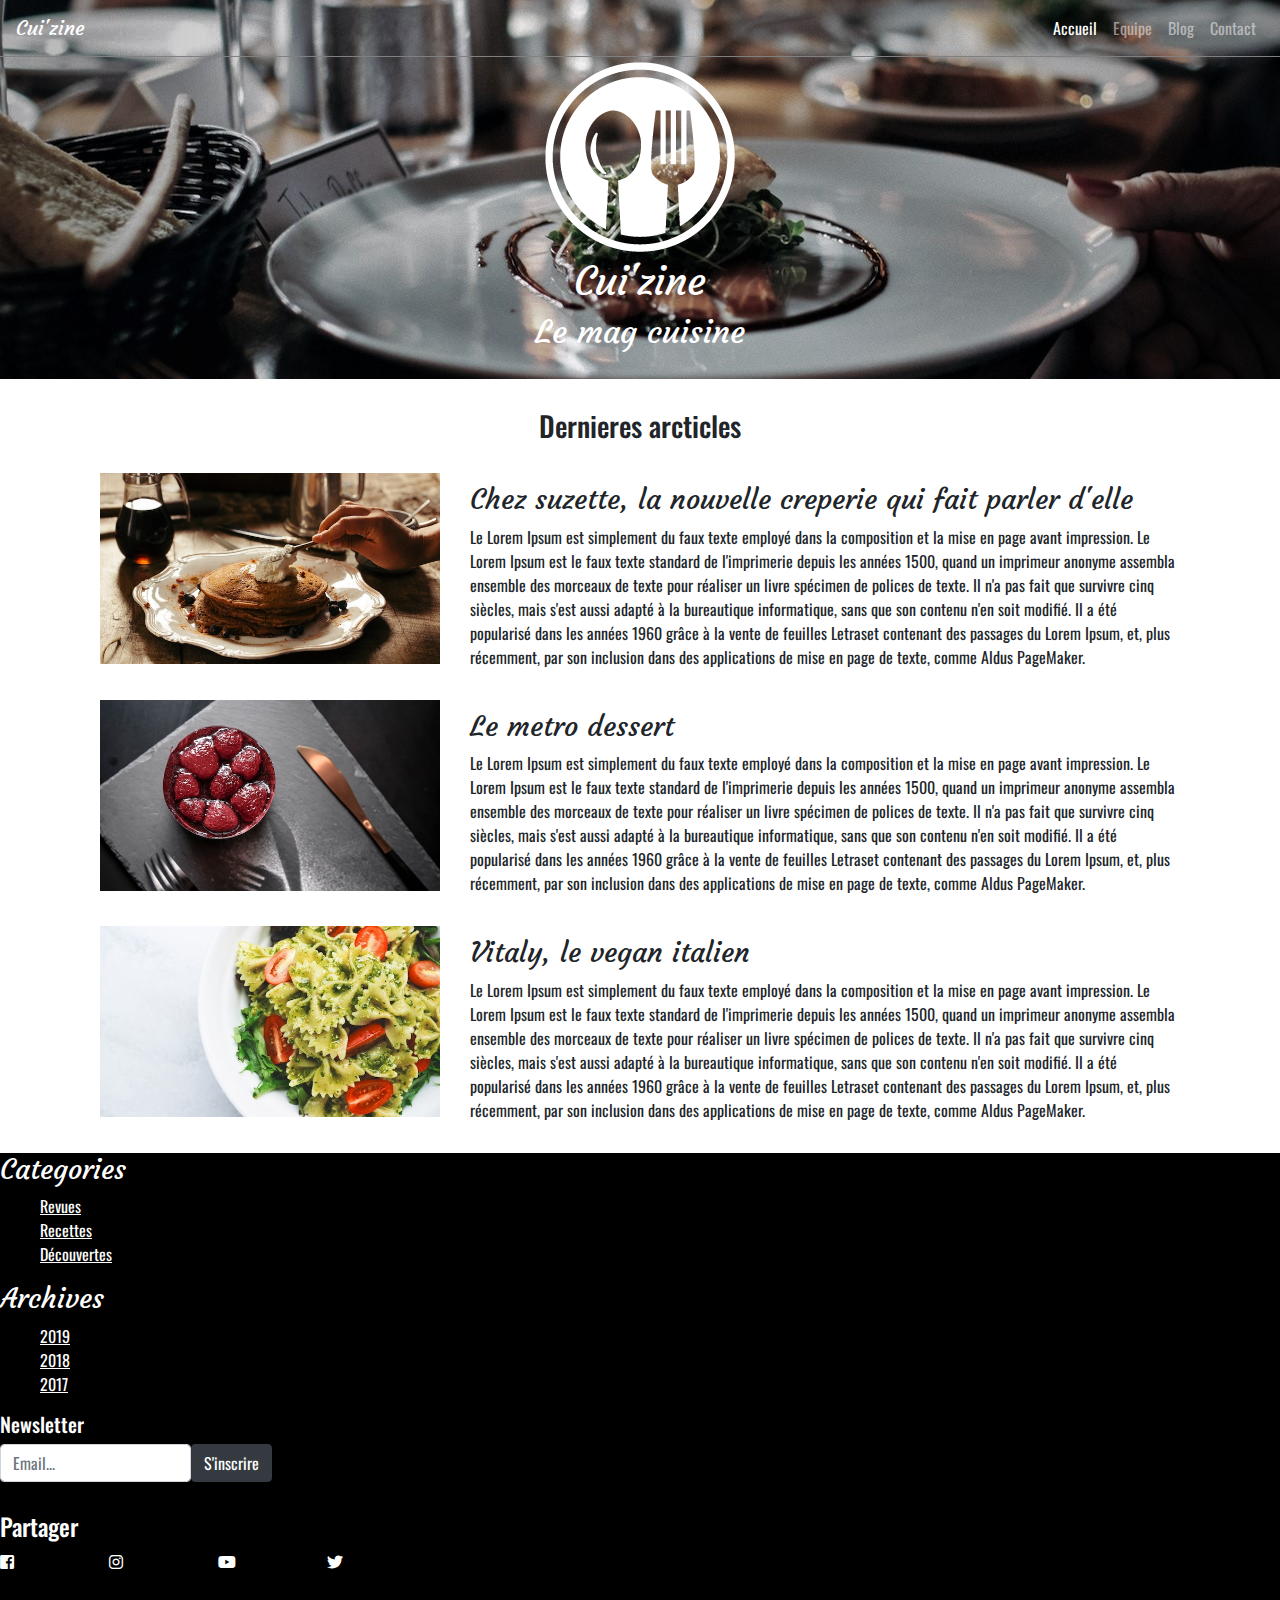
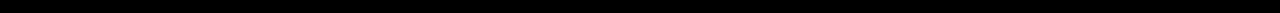
==== commit 1797fef8: "Add files via upload" ====
--- a/index.html
+++ b/index.html
@@ -69,6 +69,7 @@
             
     </div>
     1 -->
+    <div class="background">
     <div class="container">
     <div class="row">
         <div class="col-12">
@@ -107,6 +108,7 @@
         </div>
 
     </div>
+</div>
     <footer>
         <h3 class="white">Categories</h3>
             <ul>
